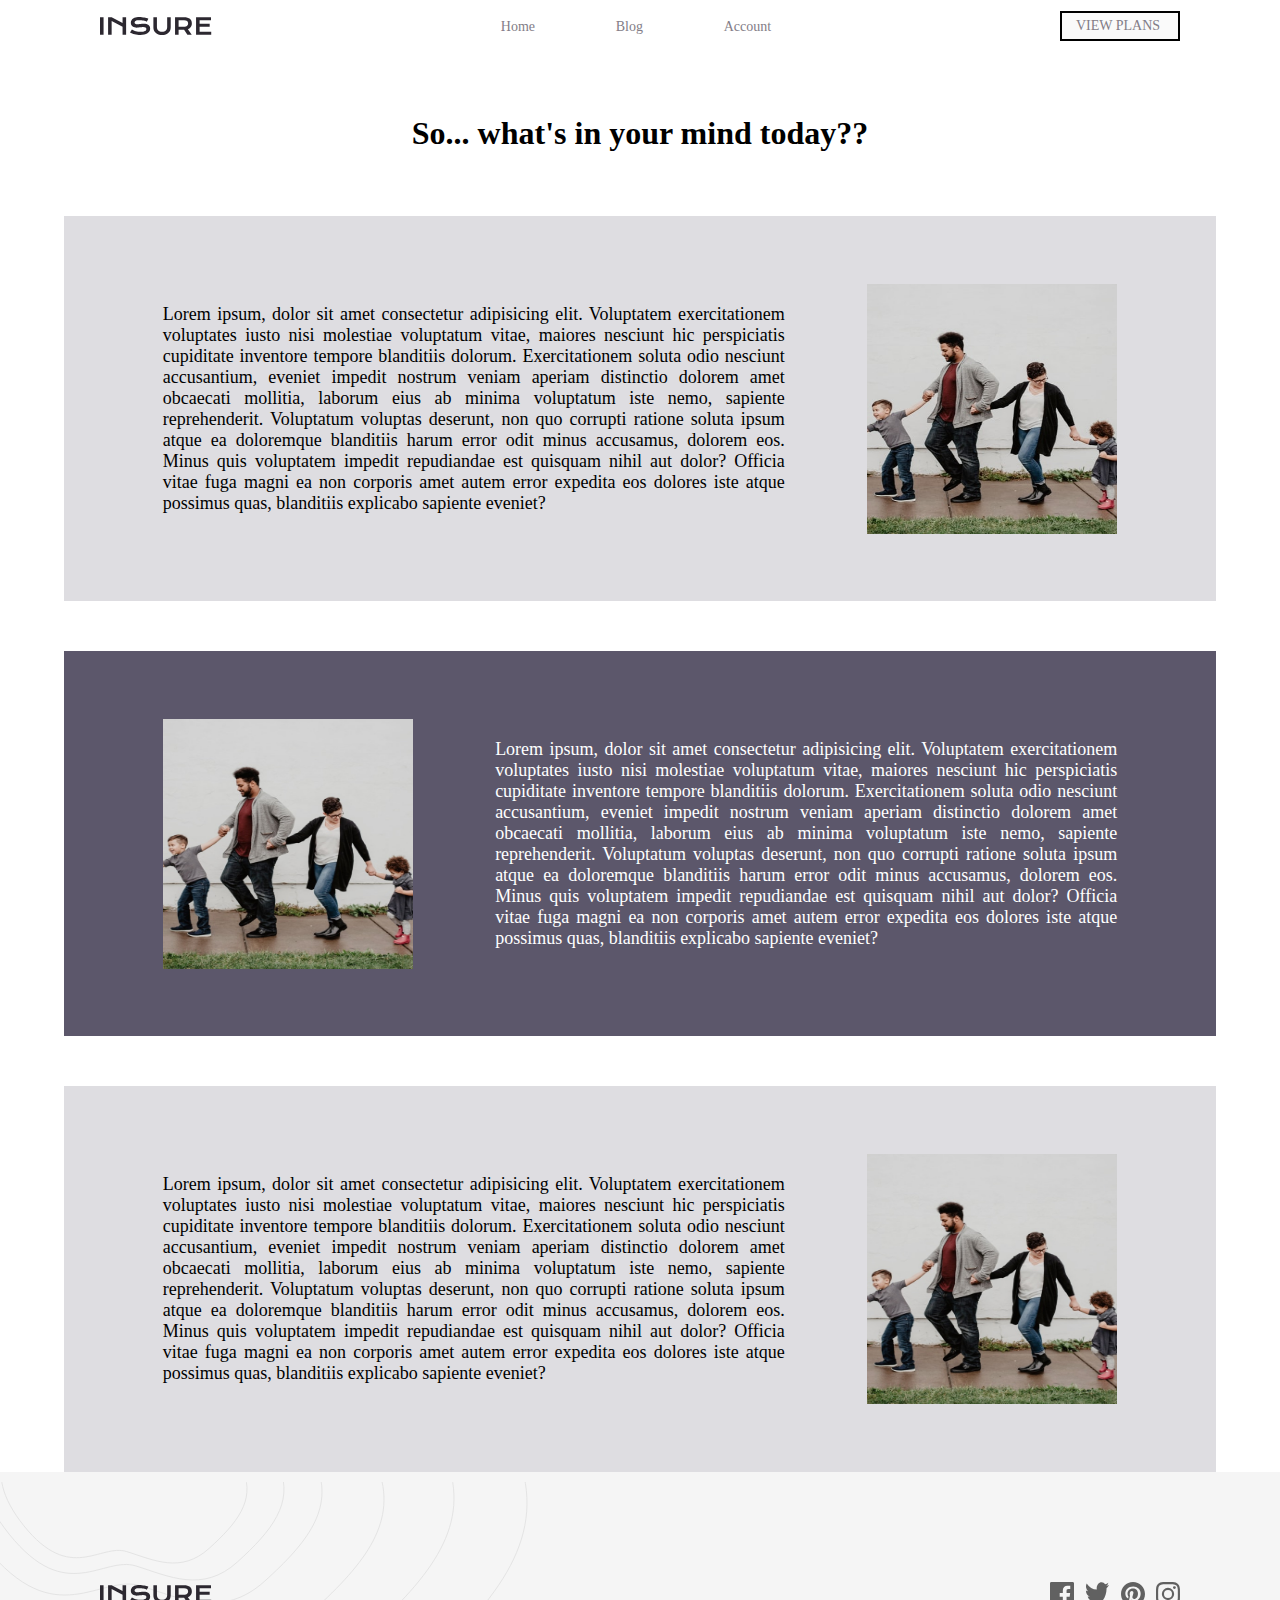
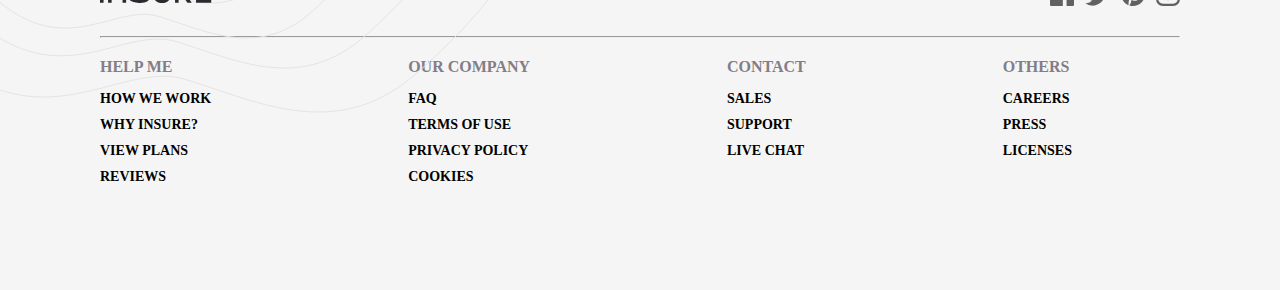
==== blog.html @ 64960b52 "Added other web pages to make it a website!" ====
<!DOCTYPE html>
<html lang="en">

<head>
    <meta charset="UTF-8">
    <meta name="viewport" content="width=device-width, initial-scale=1.0">
    <meta http-equiv="X-UA-Compatible" content="ie=edge">
    <title>Blog-ILP</title>
    <link rel="stylesheet" href="style.css">
  
  </head>
<body>
    <nav class="navigation">
        <img src="logo.svg" alt="logo" class="logo">
        <ul class="unorder">
            <li><a href="index.html">Home</a></li>
            <li><a title="You are on Blog page!">Blog</a></li>
            <li><a href="account.html">Account</a></li>
        </ul>
        <a class="view-plans" href="plans.html" style="padding: 5px 14px;">View plans
        </a>         <img class="hamb" src="icon-hamburger.svg" alt="hamburger" onclick="showMenu()">
        <div class="menu" id="menu">
            <h2 class="h2">Menu</h2>
            <ul class="menu-opt">
                <li class="items"> <a class="txt" href="index.html">Home</a></li>
                <li class="items"><a class="txt" title="You are on Blog Page!">Blog</a></li>
                <li class="items"><a class="txt" href="account.html">Account</a></li>
            </ul>

        </div>
    </nav>
<h1 style="display: grid;place-items: center; margin: 5%;">So... what's in your mind today??</h1>
    <section class="blg">
            <div class="icons">
                <img class="blg-img" src="image-mobile.jpg" alt=" image">
                <p >
                    Lorem ipsum, dolor sit amet consectetur adipisicing elit. Voluptatem exercitationem voluptates iusto nisi molestiae voluptatum vitae, maiores nesciunt hic perspiciatis cupiditate inventore tempore blanditiis dolorum. Exercitationem soluta odio nesciunt accusantium, eveniet impedit nostrum veniam aperiam distinctio dolorem amet obcaecati mollitia, laborum eius ab minima voluptatum iste nemo, sapiente reprehenderit. Voluptatum voluptas deserunt, non quo corrupti ratione soluta ipsum atque ea doloremque blanditiis harum error odit minus accusamus, dolorem eos. Minus quis voluptatem impedit repudiandae est quisquam nihil aut dolor? Officia vitae fuga magni ea non corporis amet autem error expedita eos dolores iste atque possimus quas, blanditiis explicabo sapiente eveniet?
                </p> 

            </div>
            <div class="icons">
                <img class="blg-img" src="image.jpg " alt=" ">
                <p >
                    Lorem ipsum, dolor sit amet consectetur adipisicing elit. Voluptatem exercitationem voluptates iusto nisi molestiae voluptatum vitae, maiores nesciunt hic perspiciatis cupiditate inventore tempore blanditiis dolorum. Exercitationem soluta odio nesciunt accusantium, eveniet impedit nostrum veniam aperiam distinctio dolorem amet obcaecati mollitia, laborum eius ab minima voluptatum iste nemo, sapiente reprehenderit. Voluptatum voluptas deserunt, non quo corrupti ratione soluta ipsum atque ea doloremque blanditiis harum error odit minus accusamus, dolorem eos. Minus quis voluptatem impedit repudiandae est quisquam nihil aut dolor? Officia vitae fuga magni ea non corporis amet autem error expedita eos dolores iste atque possimus quas, blanditiis explicabo sapiente eveniet?
                </p>

            </div>
            <div class="icons">
                <img class="blg-img" src="image.jpg " alt=" ">
                <p >
                    Lorem ipsum, dolor sit amet consectetur adipisicing elit. Voluptatem exercitationem voluptates iusto nisi molestiae voluptatum vitae, maiores nesciunt hic perspiciatis cupiditate inventore tempore blanditiis dolorum. Exercitationem soluta odio nesciunt accusantium, eveniet impedit nostrum veniam aperiam distinctio dolorem amet obcaecati mollitia, laborum eius ab minima voluptatum iste nemo, sapiente reprehenderit. Voluptatum voluptas deserunt, non quo corrupti ratione soluta ipsum atque ea doloremque blanditiis harum error odit minus accusamus, dolorem eos. Minus quis voluptatem impedit repudiandae est quisquam nihil aut dolor? Officia vitae fuga magni ea non corporis amet autem error expedita eos dolores iste atque possimus quas, blanditiis explicabo sapiente eveniet?
                </p>


            </div>
    </section>
    <div class="footer">
        <img class="footer-patt" src="footer-pattern.svg" alt="some pattern">
        <div class="wrap">
        <div class="footer-container">

        <img src="logo.svg" alt="logo-footer" class="footer-img">
        <div class="div-iconns"><img src="icon-facebook.svg" alt="" class="iconns"><img src="icon-twitter.svg" alt="" class="iconns"><img src="icon-pinterest.svg" alt="" class="iconns"><img src="icon-instagram.svg" alt="" class="iconns">
        </div>
        </div>

        <hr class="footer-hr" width="90%">
        <div class="last">
            <div class="footer-cont">
                <span class="foot-span">Help me</span>
                <a href="#" class="footer-anchor">How we work</a>
                <a href="#" class="footer-anchor">Why Insure?</a>
                <a href="#" class="footer-anchor">View plans</a>
                <a href="#" class="footer-anchor"> Reviews </a>
            </div>
            <div class="footer-cont">
                <span class="foot-span">Our company</span>
                <a href="#" class="footer-anchor">FAQ</a>
                <a href="#" class="footer-anchor">Terms of use </a>
                <a href="#" class="footer-anchor">Privacy policy</a>
                <a href="#" class="footer-anchor">Cookies</a>
            </div>
            <div class="footer-cont">
                <span class="foot-span">Contact </span>
                <a href="#" class="footer-anchor">Sales</a>
                <a href="#" class="footer-anchor">Support</a>
                <a href="#" class="footer-anchor">Live chat</a>
            </div>
            <div class="footer-cont">
                <span class="foot-span">Others</span>
                <a href="#" class="footer-anchor">Careers</a>
                <a href="#" class="footer-anchor">Press</a>
                <a href="#" class="footer-anchor">Licenses</a>
            </div>
        </div>
    </div>
    </div>
    <script src="js.js"></script>

</body>
</html>
---- style.css ----
@import url('https://fonts.googleapis.com/css2?family=Poppins:wght@200;300;400;500;600;700&display=swap');

body{
  min-height: 100vh;
  width: 100%;
}

* {
    margin: 0;
    padding: 0;
    box-sizing: border-box;
}


    .navigation {
        display: flex;
    align-items: center;
    justify-content: space-between;
    height: 51px;
    padding: 0 100px;
    background-color: #fff;
    .menu{
        display: none;
    }
    }
       

.hamb {
    display: none;
  }

.unorder {
    display: flex;
    align-items: center;
    justify-content: space-evenly;
    width: 40%;
    list-style: none;

}

.view-plans {
    width: 120px;
   z-index: 3;
    text-transform: uppercase;
    height: 30px;
   
    background-color: hsl(0, 0%, 98%);
    border: 2px solid #000;
}

.header {
    color: hsl(0, 0%, 98%);
    width: 100%;
    height: auto;
    padding:60px;
    display: flex;
    flex-direction: row ;
    background-color: hsl(256, 26%, 20%);
    

.content{
    width: 50%;
    display: flex;
    height: auto;
    flex-direction: column;
    justify-content: center;
}

.picture{
    width: 50%;
    height: auto;
    .image1{
        max-width: 100%;
    }
}}

a {
    font-size: 14px;
    text-decoration: none;
    color: hsl(273, 4%, 51%);
}

.heading {
    font-size: 45px;
    margin: 40px 0;
}

.about {
    width: 95%;
    font-size: 32px;
    margin: 0 0 30px 0;
    text-align: justify;
}

.view-plans2 {
    width: 125px;
    height: 45px;
    cursor: pointer;
    font-size: 20px;
    z-index: 6;

    color: hsl(0, 0%, 98%);
    border: 2px solid hsl(0, 0%, 98%);
    background-color: transparent;
}
main{
    padding-top: 100px;
}
.left-patt {
    visibility: visible;
    position: absolute;
    transform: translateY(375px);
    z-index: 3 !important;
    top: 0;
    left: 0;
}

.right-patt {
    visibility: visible;
    position: absolute;
    /* z-index: 2; */
    top: 10%;
    right: 0;
}


/* ----  header ends  ---- */


/* ----  header ends  ---- */


.main {
    padding: 40px;
    display: flex;
    flex-direction: column;
    align-items: center;
    justify-content: end;
}

.heading2 {
    margin: 0 10%;
    font-size: 45px;
    color: hsl(270, 9%, 17%);
}

.three-contents {
    width: 100%;
    margin: 40px auto;
    display: flex;
    flex-direction: row;
    align-items: center;
    justify-content: space-evenly;
}

.content>span,img {
    display: block;
    margin: 10px 0;
    font-size: 20px;
}

.contents {
    width: 30%
}

.content-para {
    letter-spacing: 1px;
}

.find-out {
    background-image: url(mid-pattern.svg);
    background-position-x: right;
    font-size: 10px;
    background-repeat: no-repeat;
    width: 100%;
    background-color: hsl(256, 26%, 20%);
    color: hsl(0, 0%, 98%);
    padding: 70px;
    display: flex;
    flex-direction: row;
    align-items: center;
    margin: 50px;
    height: 210px;
}

.mid-patt {
    visibility: visible;
    position: absolute;
    top: 0;
    right: 0;
}

.find {
    font-size: 50px;
    width: 70%;
}

.we-work {
    color: hsl(0, 0%, 98%);
    background-color: transparent;
    width: 20%;
    height: 30px;
    border: 2px solid hsl(0, 0%, 98%);
    cursor: pointer;
}

.hr2 {
    visibility: visible;
    margin: 10%;
    color: hsl(273, 4%, 51%);
}


/* ------ F O O T E R -------- */


/* ------ F O O T E R -------- */


.footer {
    background-color: hsl(0, 0%, 96%);
   
    
}

.footer-container{
    display: flex;
    align-items: center;
    width: 100%;
    margin: 0 0 20px 0;
    justify-content: space-between;

    
}
.footer-patt {
    float:left;  
    z-index: 0;
    position: absolute;
    background-repeat: no-repeat;
}



.iconns {
    display: inline-block;
    cursor: pointer;
    opacity: .6;
}

.div-iconns {
    width: 130px;
    display: flex;
    justify-content: space-between;
}

.footer-hr {
    margin: 20px auto;
    width: 100%;
}

.footer-cont {
    display: flex;
    flex-direction: column;
}

.footer-anchor {
    color: #000;
    margin: 5px 0;
    z-index: 5;
}

.foot-span {
    color: hsl(273, 4%, 51%);
    margin: 0 0 10px 0;
}
.wrap{
    padding: 100px;
}
.last {
    font-weight: bold;
    text-transform: uppercase;
    display: flex;
    width: 90%;
    z-index: 5;
   
    justify-content: space-between;
}
.footer-img{
    z-index: 2;
}


/* ------ hovers ------- */


/* ------ hovers ------- */


/* ------ hovers ------- */


/* ------ hovers ------- */

.div-iconns>.iconns:hover {
    opacity: 1;
}

.we-work:hover,
.view-plans2:hover {
    background-color: hsl(0, 0%, 98%);
    color: #000;
    transition: .4s;
}

.view-plans:hover {
    background-color: hsl(256, 26%, 20%);
    color: hsl(0, 0%, 98%);
    transition: .4s;
}

a:hover {
    color: #000;
    font-weight: bold;
    transition: .4s;
}

.footer-anchor:hover {
    text-decoration: underline;
}


@media all and (max-width:600px) {
    .navigation {
        width: 100%;
        height: auto;
        display: flex;
        justify-content:space-between;
        align-items: center;
        padding: 10px 20px;
        position: relative;
        .menu{
            /* display: block; */
            width:300px;
            position: absolute;
            height: auto;
            /* transition: 2s; */
            background-color: rgba(52, 37, 57, 0.934);
            color: #fff;
            right: 0;
            font-size: 20px;
            top: 75px;
            padding: 40px;
            .h2{
                margin-bottom: 70px;
            }
            .menu-opt{
                text-decoration: none;
                list-style-type: none;
                font-weight: bold;
                .txt{
                    font-size: 25px;
                    
                    color: #fff;
                }
                .items{
                    border-left: #fff solid 2px;
                    padding-left: 25px;
                    margin: 30px 0;
                    z-index: 7;

                }
            }
        }
         }
      .hamb {
        display: block;
        /* float: right; */
    }
    .unorder,.view-plans  {
        display: none;
        
    }
   
   
    .header{
        padding: 0 0 40px 0  ;
        flex-direction: column-reverse;
        align-items: center;
        .hr1{
            display: none;
        }
        .right-patt,.left-patt{
            display: none;
            z-index: 0;
        }
    
        .picture{
            width: 100%;
        }
        .content{
            width: 90%;
        }
    }
    .main{
        padding: 0 40px;
    }
    .three-contents{
        flex-direction: column;
        justify-content: center;
        .contents{
            width: 100%;
            margin: 20px 0;
            font-size: 15px;
            display: flex;
            flex-direction: column;
            align-items: center;
            justify-content: center;
            .svgs{
                width: 40%;
                height: auto;
            }
            .content-span{
                font-size: 35px;
                font-weight: bold;
            }
            .content-para{
                font-size: 25px;
                letter-spacing: 1px;
                text-align: justify;
            }
            .svgs,.content-para,.content-span{
                margin: 20px 0;
            }

        }
       
    }
    .contents:nth-child(2){
        border-top: 5px solid rgb(121, 121, 121);
        border-bottom: 5px solid rgb(121, 121, 121) ;
    }
    .find-out{
        display: flex;
        flex-direction: column;
        padding: 20px;
        width: 100%;
        height: auto;
        justify-content: center;
        align-items: center;
        .find{
            font-size: 40px;
    text-align: center;
        }
    }
    .we-work{
    width: 60%;
    height: 50px;
        margin: 10px;
    }
    .wrap{
        padding: 0;
        .footer-container{
            display: flex;
            flex-direction: column;
            align-items: center;
            .footer-img{
                display: block;
            }
            .div-iconns{
                width: 100%;
                justify-content: center;
                .iconns{
                    margin: 20px;
                }
            }
        }
    }
    .last{
width: 100%;
padding: 10px 0;
    align-items: center;
    flex-direction: column;
    text-align: center;
    line-height: 2;
    .footer-anchor{
            font-size: 25px;

    }

.foot-span{
    font-size: 35px;
    margin: 10px 0 0 0;
    color: hsl(273, 4%, 51%)
} 
.footer-anchor{
    font-size: 20px;
}   }
.footer-patt{
    display: none;
}
    
}
/* Account Page css starts here
Account Page css starts here */
/* Account Page css starts here */


.acc-main{
    width: 100%;
    min-height: 100vh;
}
.account-cont{
/* display: grid;
place-items: center; */
display: block;
margin:  auto;
  width: 35%;
  background: #fff;
  border-radius: 7px;
  box-shadow: 0 5px 10px rgba(0,0,0,0.3);
}
.account-cont .registration{
  display: none;
}
#check:checked ~ .registration{
  display: block;
}
#check:checked ~ .login{
  display: none;
}
#check{
  display: none;
}
.account-cont .form{
  padding: 2rem;
}
.form header{
  font-size: 2rem;
  font-weight: 500;
  text-align: center;
  margin-bottom: 1.5rem;
}
 .form input{
   height: 60px;
   width: 100%;
   padding: 0 15px;
   font-size: 17px;
   margin-bottom: 1.3rem;
   border: 1px solid #ddd;
   border-radius: 6px;
   outline: none;
 }
 .form input:focus{
   box-shadow: 0 1px 0 rgba(0,0,0,0.2);
 }
.form a{
  font-size: 16px;
  color: hsl(256, 26%, 20%);
  text-decoration: none;
}
.form a:hover{
  text-decoration: underline;
}
.form input.button{
  color: #fff;
  background: hsl(256, 26%, 20%);
  font-size: 1.2rem;
  font-weight: 500;
  letter-spacing: 1px;
  margin-top: 1.7rem;
  cursor: pointer;
  transition: 0.4s;
}
.form input.button:hover{
  background: hsl(256, 26%, 20%);
}
.signup{
  font-size: 17px;
  text-align: center;
}
.signup label{
  color: hsl(256, 26%, 20%);
  cursor: pointer;
}
.signup label:hover{
  text-decoration: underline;
}
/* 
Blog css goes here
Blog css goes here
Blog css goes here */
.blg{
    width: 90%;
    display: block;
    margin: 0 auto;
    
}
.blg>.icons>p{
    width: 60%;
    font-size: large    ;
text-align: justify;}
.blg>.icons>.blg-img{
    width: 250px;
    height: 250px;
}
.blg>.icons:nth-child(even){
    display: flex;
    flex-direction: row;
    margin: 50px 0;
    color: #fff;
    background-color: hsla(256, 25%, 20%, 0.776);
    
}
.blg>.icons:nth-child(odd){
    display: flex;
    background-color: hsla(256, 25%, 20%, 0.158);
    
    flex-direction: row-reverse;
    /* background-color: aqua; */

}

.blg>.icons{
    justify-content: space-around;
    padding: 5%;
    align-items: center;
}

/* Plan page goes here
Plan page goes here
Plan page goes here */
.plan-res{
    width: 100%;
    display: flex;
    flex-direction: row;
    justify-content: center;
    align-items: center;
}
.columns {
    /* float: left; */
    width: 30%;
    padding: 8px;
    margin: 20px 10;
  }
  
  .price {
    list-style-type: none;
    border: 1px solid #eee;
    margin: 0;
    padding: 0;
    transition: 0.3s;
  }
  
  .price:hover {
    box-shadow: 0 8px 12px 0 rgba(0,0,0,0.2)
  }
  
  .price .plan-header {
    background-color: #111;
    color: white;
    font-size: 25px;
  }
  
  .price li {
    border-bottom: 1px solid #eee;
    padding: 20px;
    text-align: center;
  }
  
  .price .grey {
    background-color: #eee;
    font-size: 20px;
  }
  
  .plan-but {
    background-color: hsla(256, 25%, 20%, 0.849);
    border: none;
    color: white;
    padding: 10px 25px;
    text-align: center;
    text-decoration: none;
    font-size: 18px;
    &:hover{
        color: #fff;
    }
  }
  
@media screen and (max-width:1000px) {
    .account-cont{
        width:60%;
        height: 60%;
    }
}
@media screen and (max-width:900px) {
    .account-cont{
        width:60%;
        height: 60%;
    }
    
}
@media screen and (max-width:700px) {
    .account-cont{
        width:60%;
        height: 70%;
    }
    
}
@media screen and (max-width:600px) {
    .plan-res{
        flex-direction: column;

    }
    .plan-res>.columns{
        width: 90%;
    }
    .account-cont{
        width:80%;
        height: 80%;
    }
    
}
@media screen and (max-width:400px) {
.plan-res{
    flex-direction: column;

}
   
.plan-res>.columns{
    width: 90%;
}.account-cont{
        width:90%;
        height: 90%;
    }
    
}
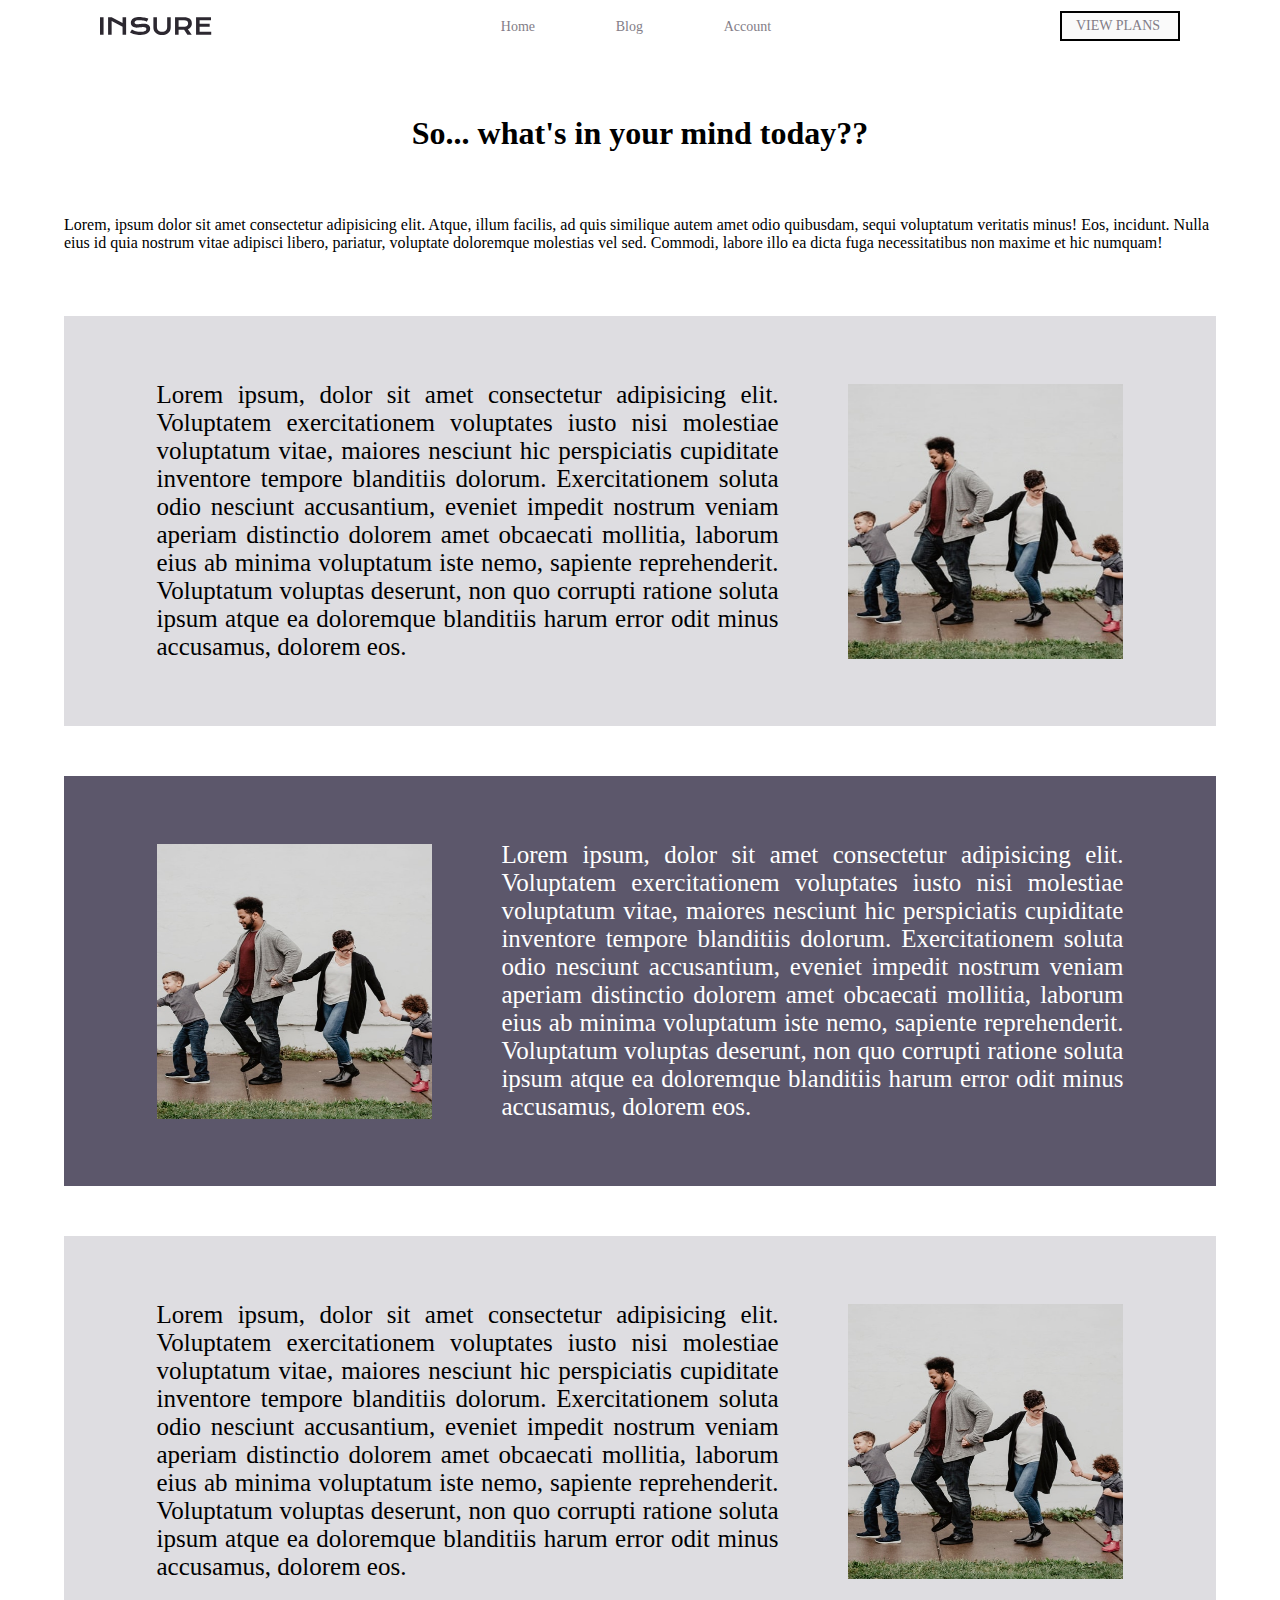
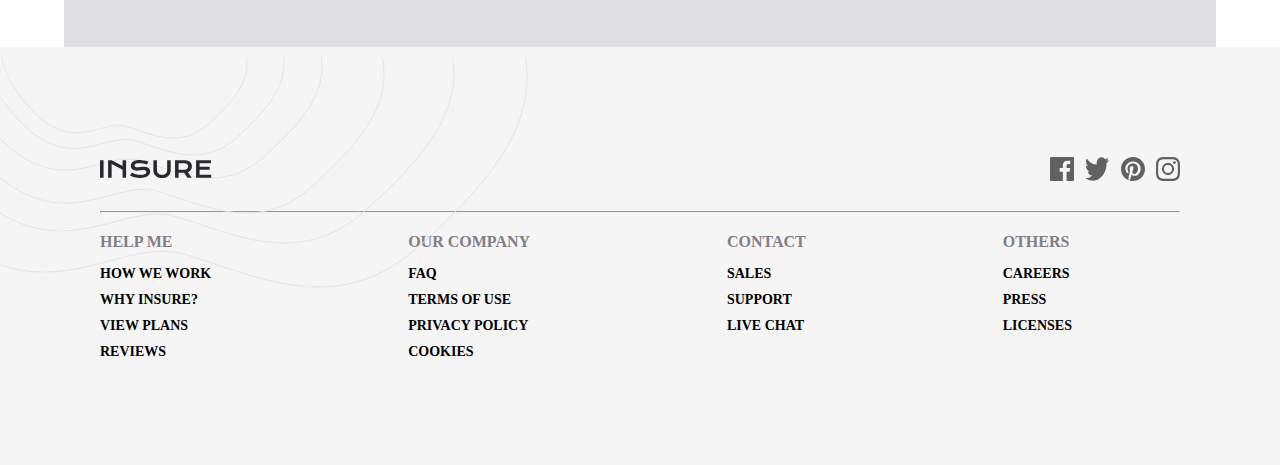
==== commit 59941387: "made blog page responsive" ====
--- a/blog.html
+++ b/blog.html
@@ -30,25 +30,28 @@
         </div>
     </nav>
 <h1 style="display: grid;place-items: center; margin: 5%;">So... what's in your mind today??</h1>
+<p style="display: grid;place-items: center; margin: 5%;">
+    Lorem, ipsum dolor sit amet consectetur adipisicing elit. Atque, illum facilis, ad quis similique autem amet odio quibusdam, sequi voluptatum veritatis minus! Eos, incidunt. Nulla eius id quia nostrum vitae adipisci libero, pariatur, voluptate doloremque molestias vel sed. Commodi, labore illo ea dicta fuga necessitatibus non maxime et hic numquam!
+</p>
     <section class="blg">
             <div class="icons">
                 <img class="blg-img" src="image-mobile.jpg" alt=" image">
                 <p >
-                    Lorem ipsum, dolor sit amet consectetur adipisicing elit. Voluptatem exercitationem voluptates iusto nisi molestiae voluptatum vitae, maiores nesciunt hic perspiciatis cupiditate inventore tempore blanditiis dolorum. Exercitationem soluta odio nesciunt accusantium, eveniet impedit nostrum veniam aperiam distinctio dolorem amet obcaecati mollitia, laborum eius ab minima voluptatum iste nemo, sapiente reprehenderit. Voluptatum voluptas deserunt, non quo corrupti ratione soluta ipsum atque ea doloremque blanditiis harum error odit minus accusamus, dolorem eos. Minus quis voluptatem impedit repudiandae est quisquam nihil aut dolor? Officia vitae fuga magni ea non corporis amet autem error expedita eos dolores iste atque possimus quas, blanditiis explicabo sapiente eveniet?
+                    Lorem ipsum, dolor sit amet consectetur adipisicing elit. Voluptatem exercitationem voluptates iusto nisi molestiae voluptatum vitae, maiores nesciunt hic perspiciatis cupiditate inventore tempore blanditiis dolorum. Exercitationem soluta odio nesciunt accusantium, eveniet impedit nostrum veniam aperiam distinctio dolorem amet obcaecati mollitia, laborum eius ab minima voluptatum iste nemo, sapiente reprehenderit. Voluptatum voluptas deserunt, non quo corrupti ratione soluta ipsum atque ea doloremque blanditiis harum error odit minus accusamus, dolorem eos. 
                 </p> 
 
             </div>
             <div class="icons">
-                <img class="blg-img" src="image.jpg " alt=" ">
+                <img class="blg-img" src="image.jpg " alt=" image">
                 <p >
-                    Lorem ipsum, dolor sit amet consectetur adipisicing elit. Voluptatem exercitationem voluptates iusto nisi molestiae voluptatum vitae, maiores nesciunt hic perspiciatis cupiditate inventore tempore blanditiis dolorum. Exercitationem soluta odio nesciunt accusantium, eveniet impedit nostrum veniam aperiam distinctio dolorem amet obcaecati mollitia, laborum eius ab minima voluptatum iste nemo, sapiente reprehenderit. Voluptatum voluptas deserunt, non quo corrupti ratione soluta ipsum atque ea doloremque blanditiis harum error odit minus accusamus, dolorem eos. Minus quis voluptatem impedit repudiandae est quisquam nihil aut dolor? Officia vitae fuga magni ea non corporis amet autem error expedita eos dolores iste atque possimus quas, blanditiis explicabo sapiente eveniet?
+                    Lorem ipsum, dolor sit amet consectetur adipisicing elit. Voluptatem exercitationem voluptates iusto nisi molestiae voluptatum vitae, maiores nesciunt hic perspiciatis cupiditate inventore tempore blanditiis dolorum. Exercitationem soluta odio nesciunt accusantium, eveniet impedit nostrum veniam aperiam distinctio dolorem amet obcaecati mollitia, laborum eius ab minima voluptatum iste nemo, sapiente reprehenderit. Voluptatum voluptas deserunt, non quo corrupti ratione soluta ipsum atque ea doloremque blanditiis harum error odit minus accusamus, dolorem eos. 
                 </p>
 
             </div>
             <div class="icons">
-                <img class="blg-img" src="image.jpg " alt=" ">
+                <img class="blg-img" src="image.jpg " alt=" image">
                 <p >
-                    Lorem ipsum, dolor sit amet consectetur adipisicing elit. Voluptatem exercitationem voluptates iusto nisi molestiae voluptatum vitae, maiores nesciunt hic perspiciatis cupiditate inventore tempore blanditiis dolorum. Exercitationem soluta odio nesciunt accusantium, eveniet impedit nostrum veniam aperiam distinctio dolorem amet obcaecati mollitia, laborum eius ab minima voluptatum iste nemo, sapiente reprehenderit. Voluptatum voluptas deserunt, non quo corrupti ratione soluta ipsum atque ea doloremque blanditiis harum error odit minus accusamus, dolorem eos. Minus quis voluptatem impedit repudiandae est quisquam nihil aut dolor? Officia vitae fuga magni ea non corporis amet autem error expedita eos dolores iste atque possimus quas, blanditiis explicabo sapiente eveniet?
+                    Lorem ipsum, dolor sit amet consectetur adipisicing elit. Voluptatem exercitationem voluptates iusto nisi molestiae voluptatum vitae, maiores nesciunt hic perspiciatis cupiditate inventore tempore blanditiis dolorum. Exercitationem soluta odio nesciunt accusantium, eveniet impedit nostrum veniam aperiam distinctio dolorem amet obcaecati mollitia, laborum eius ab minima voluptatum iste nemo, sapiente reprehenderit. Voluptatum voluptas deserunt, non quo corrupti ratione soluta ipsum atque ea doloremque blanditiis harum error odit minus accusamus, dolorem eos. 
                 </p>
 
 
--- a/style.css
+++ b/style.css
@@ -597,11 +597,12 @@
 }
 .blg>.icons>p{
     width: 60%;
-    font-size: large    ;
+    font-size: 25px   ;
 text-align: justify;}
 .blg>.icons>.blg-img{
-    width: 250px;
-    height: 250px;
+    width: 275px;
+    height: 275px;
+    display: block;
 }
 .blg>.icons:nth-child(even){
     display: flex;
@@ -692,6 +693,17 @@
     }
 }
 @media screen and (max-width:900px) {
+    .blg>.icons:nth-child(even),.blg>.icons:nth-child(odd){
+        flex-direction: column;
+    }
+    .blg>.icons>p{
+       width: 95%;
+    }
+    .blg>.icons>.blg-img{
+        width: 500px;
+        height: 500px;
+    }
+
     .account-cont{
         width:60%;
         height: 60%;
@@ -699,6 +711,17 @@
     
 }
 @media screen and (max-width:700px) {
+    .blg>.icons:nth-child(even),.blg>.icons:nth-child(odd){
+        flex-direction: column;
+    }
+    .blg>.icons>p{
+       width: 95%;
+    }
+    .blg>.icons>.blg-img{
+        width: 450px;
+        height: 450px;
+    }
+
     .account-cont{
         width:60%;
         height: 70%;
@@ -706,6 +729,19 @@
     
 }
 @media screen and (max-width:600px) {
+    .blg>.icons:nth-child(even),.blg>.icons:nth-child(odd){
+        flex-direction: column;
+    }
+    .blg>.icons>p{
+       width: 95%;
+       font-size: 25px;
+
+    }
+    .blg>.icons>.blg-img{
+        width: 400px;
+        height: 400px;
+    }
+
     .plan-res{
         flex-direction: column;
 
@@ -720,9 +756,20 @@
     
 }
 @media screen and (max-width:400px) {
+    .blg>.icons:nth-child(even),.blg>.icons:nth-child(odd){
+        flex-direction: column;
+    }
+    .blg>.icons>p{
+       width: 95%;
+       font-size: 20px;
+    }
+    .blg>.icons>.blg-img{
+        width: 250px;
+        height: 250px;
+    }
+
 .plan-res{
     flex-direction: column;
-
 }
    
 .plan-res>.columns{
@@ -732,8 +779,8 @@
         height: 90%;
     }
     
-}
-
-
-
-
+    }
+
+
+
+
